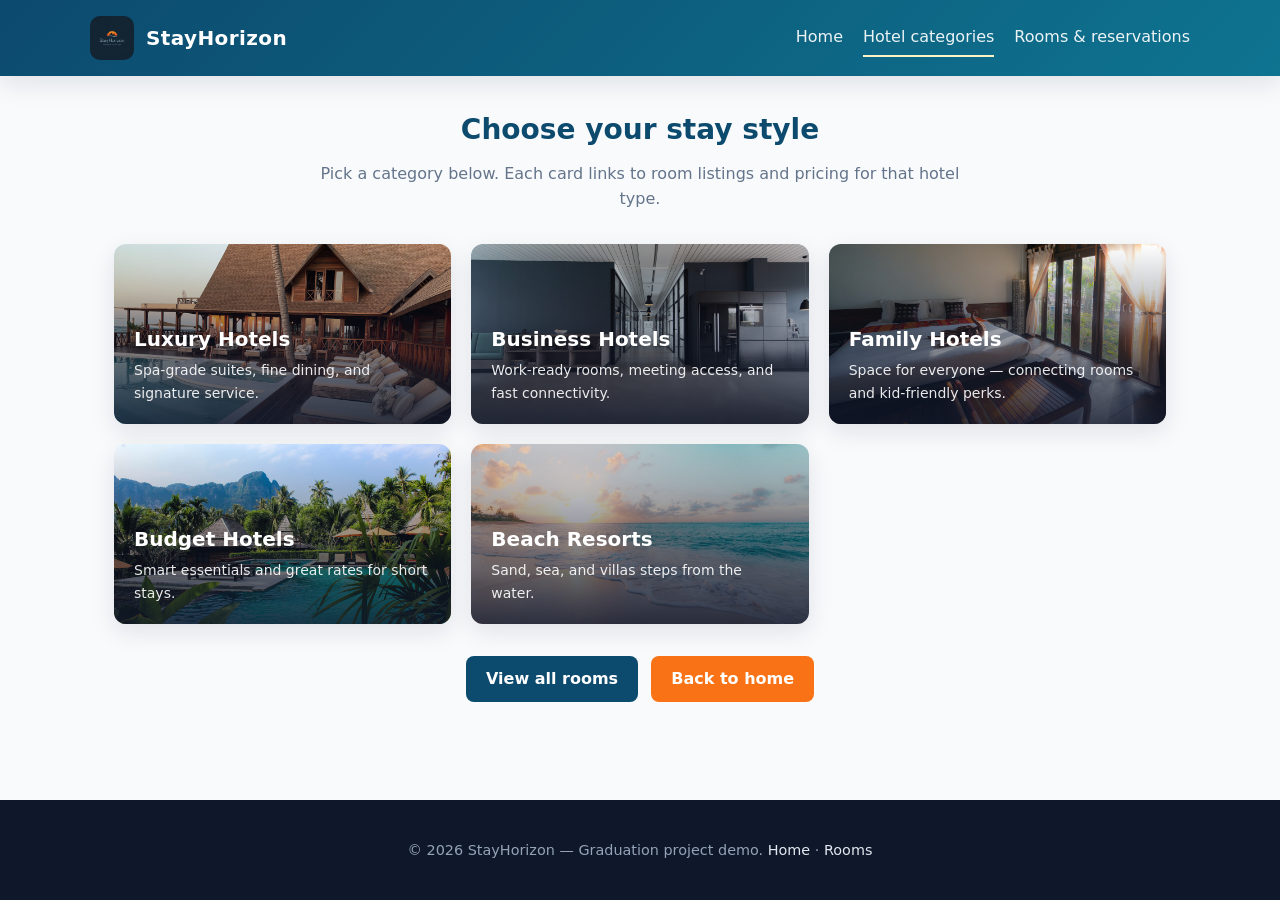
==== categories.html @ d3760317 "Add files via upload" ====
<?xml version="1.0" encoding="UTF-8"?>
<!DOCTYPE html PUBLIC "-//W3C//DTD XHTML 1.0 Transitional//EN"
  "http://www.w3.org/TR/xhtml1/DTD/xhtml1-transitional.dtd">
<html xmlns="http://www.w3.org/1999/xhtml" xml:lang="en" lang="en">
  <head>
    <meta http-equiv="Content-Type" content="text/html; charset=UTF-8" />
    <meta name="viewport" content="width=device-width, initial-scale=1.0" />
    <title>Hotel Categories — StayHorizon</title>
    <link rel="stylesheet" type="text/css" href="css/styles.css" />
    <script type="text/javascript" src="js/app.js" defer="defer"></script>
  </head>
  <body>
    <div class="site-header">
      <div class="site-header__inner">
        <a class="site-logo" href="index.html">
          <img src="Images/LOGOOO.jpg" alt="StayHorizon logo" width="44" height="44" />
          <span class="site-logo__text">StayHorizon</span>
        </a>
        <div class="site-nav">
          <a href="index.html">Home</a>
          <a href="categories.html" class="active-nav">Hotel categories</a>
          <a href="rooms.html">Rooms &amp; reservations</a>
        </div>
      </div>
    </div>

    <div class="main-content">
      <div class="categories-intro">
        <h1 class="page-title">Choose your stay style</h1>
        <p class="page-intro" style="margin: 0 auto">
          Pick a category below. Each card links to room listings and pricing for that hotel type.
        </p>
      </div>

      <div class="category-grid">
        <a class="category-card cat-luxury" href="rooms.html?cat=luxury">
          <span class="category-card__bg"></span>
          <span class="category-card__overlay"></span>
          <div class="category-card__content">
            <h2>Luxury Hotels</h2>
            <p>Spa-grade suites, fine dining, and signature service.</p>
          </div>
        </a>

        <a class="category-card cat-business" href="rooms.html?cat=business">
          <span class="category-card__bg"></span>
          <span class="category-card__overlay"></span>
          <div class="category-card__content">
            <h2>Business Hotels</h2>
            <p>Work-ready rooms, meeting access, and fast connectivity.</p>
          </div>
        </a>

        <a class="category-card cat-family" href="rooms.html?cat=family">
          <span class="category-card__bg"></span>
          <span class="category-card__overlay"></span>
          <div class="category-card__content">
            <h2>Family Hotels</h2>
            <p>Space for everyone — connecting rooms and kid-friendly perks.</p>
          </div>
        </a>

        <a class="category-card cat-budget" href="rooms.html?cat=budget">
          <span class="category-card__bg"></span>
          <span class="category-card__overlay"></span>
          <div class="category-card__content">
            <h2>Budget Hotels</h2>
            <p>Smart essentials and great rates for short stays.</p>
          </div>
        </a>

        <a class="category-card cat-beach" href="rooms.html?cat=beach">
          <span class="category-card__bg"></span>
          <span class="category-card__overlay"></span>
          <div class="category-card__content">
            <h2>Beach Resorts</h2>
            <p>Sand, sea, and villas steps from the water.</p>
          </div>
        </a>
      </div>

      <p style="margin-top: 2rem; text-align: center">
        <a class="btn btn--secondary" href="rooms.html">View all rooms</a>
        <a class="btn btn--primary" href="index.html" style="margin-left: 0.5rem">Back to home</a>
      </p>
    </div>

    <div class="site-footer">
      <p>
        &copy; 2026 StayHorizon — Graduation project demo.
        <a href="index.html">Home</a> ·
        <a href="rooms.html">Rooms</a>
      </p>
    </div>
  </body>
</html>
---- css/styles.css ----
:root {
  --color-ocean: #0c4a6e;
  --color-ocean-light: #0369a1;
  --color-sand: #fef3c7;
  --color-coral: #f97316;
  --color-coral-dark: #ea580c;
  --color-white: #ffffff;
  --color-muted: #64748b;
  --color-surface: #f8fafc;
  --color-card: #ffffff;
  --shadow-sm: 0 1px 2px rgba(15, 23, 42, 0.06);
  --shadow-md: 0 8px 24px rgba(15, 23, 42, 0.1);
  --radius: 12px;
  --font-sans: "Segoe UI", system-ui, -apple-system, sans-serif;
}

*,
*::before,
*::after {
  box-sizing: border-box;
}

html {
  scroll-behavior: smooth;
}

body {
  margin: 0;
  font-family: var(--font-sans);
  font-size: 1rem;
  line-height: 1.6;
  color: #1e293b;
  background: var(--color-surface);
  display: flex;
  flex-direction: column;
  min-height: 100vh;
}

img {
  max-width: 100%;
  height: auto;
  display: block;
}

a {
  color: var(--color-ocean-light);
  text-decoration: none;
}

a:hover {
  text-decoration: underline;
}

a:focus,
button:focus,
input:focus,
textarea:focus,
select:focus {
  outline: 2px solid var(--color-coral);
  outline-offset: 2px;
}

.site-header {
  background: linear-gradient(135deg, var(--color-ocean) 0%, #0e7490 100%);
  color: var(--color-white);
  padding: 1rem 1.5rem;
  box-shadow: var(--shadow-md);
}

.site-header__inner {
  max-width: 1100px;
  margin: 0 auto;
  display: flex;
  flex-wrap: wrap;
  align-items: center;
  justify-content: space-between;
  gap: 1rem;
}

.site-logo {
  display: flex;
  align-items: center;
  gap: 0.75rem;
  color: inherit;
  text-decoration: none;
}

.site-logo:hover {
  text-decoration: none;
  opacity: 0.95;
}

.site-logo img {
  flex-shrink: 0;
  width: 44px;
  height: 44px;
  object-fit: cover;
  border-radius: 10px;
}

.site-logo__text {
  font-weight: 700;
  font-size: 1.25rem;
  letter-spacing: 0.02em;
}

.site-nav {
  display: flex;
  flex-wrap: wrap;
  gap: 0.5rem 1.25rem;
}

.site-nav a {
  color: rgba(255, 255, 255, 0.92);
  font-weight: 500;
  text-decoration: none;
  padding: 0.35rem 0;
  border-bottom: 2px solid transparent;
}

.site-nav a:hover,
.site-nav a.active-nav {
  border-bottom: 2px solid var(--color-sand);
  text-decoration: none;
}

.main-content {
  flex: 1;
  width: 100%;
  max-width: 1100px;
  margin: 0 auto;
  padding: 2rem 1.5rem 3rem;
}

.page-title {
  font-size: 1.75rem;
  color: var(--color-ocean);
  margin: 0 0 0.5rem;
}

.page-intro {
  color: var(--color-muted);
  margin: 0 0 2rem;
  max-width: 65ch;
}

.hero {
  text-align: center;
  padding: 2.5rem 1rem;
  background: linear-gradient(180deg, #e0f2fe 0%, var(--color-surface) 100%);
  border-radius: var(--radius);
  margin-bottom: 2.5rem;
}

.hero h1 {
  font-size: clamp(1.75rem, 4vw, 2.25rem);
  color: var(--color-ocean);
  margin: 0 0 0.75rem;
}

.hero p {
  margin: 0 auto;
  max-width: 36rem;
  color: var(--color-muted);
}

.section {
  margin-bottom: 2.5rem;
}

.section h2 {
  font-size: 1.35rem;
  color: var(--color-ocean);
  margin: 0 0 1rem;
  padding-bottom: 0.5rem;
  border-bottom: 2px solid #bae6fd;
}

.vision-mission {
  display: grid;
  gap: 1.25rem;
}

@media (min-width: 640px) {
  .vision-mission {
    grid-template-columns: 1fr 1fr;
  }
}

.vm-card {
  background: var(--color-card);
  padding: 1.5rem;
  border-radius: var(--radius);
  box-shadow: var(--shadow-sm);
  border: 1px solid #e2e8f0;
}

.vm-card h3 {
  margin: 0 0 0.5rem;
  font-size: 1.1rem;
  color: var(--color-ocean-light);
}

.vm-card p {
  margin: 0;
  color: #475569;
}

.about-dev {
  background: var(--color-card);
  padding: 1.5rem;
  border-radius: var(--radius);
  box-shadow: var(--shadow-sm);
  border-left: 4px solid var(--color-coral);
}

.about-dev p {
  margin: 0 0 1rem;
}

.about-dev p:last-child {
  margin-bottom: 0;
}

.contact-grid {
  display: grid;
  gap: 1.5rem;
}

@media (min-width: 720px) {
  .contact-grid {
    grid-template-columns: 1fr 1fr;
  }
}

.contact-card {
  background: var(--color-card);
  padding: 1.5rem;
  border-radius: var(--radius);
  box-shadow: var(--shadow-sm);
  border: 1px solid #e2e8f0;
}

.contact-card h3 {
  margin: 0 0 1rem;
  font-size: 1.1rem;
  color: var(--color-ocean);
}

.contact-list {
  list-style: none;
  margin: 0;
  padding: 0;
}

.contact-list li {
  margin-bottom: 0.5rem;
  color: #475569;
}

.contact-form label {
  display: block;
  font-weight: 600;
  font-size: 0.875rem;
  margin-bottom: 0.35rem;
  color: #334155;
}

.contact-form input,
.contact-form textarea {
  width: 100%;
  padding: 0.65rem 0.75rem;
  border: 1px solid #cbd5e1;
  border-radius: 8px;
  font: inherit;
  margin-bottom: 1rem;
}

.contact-form textarea {
  min-height: 100px;
  resize: vertical;
}

.btn {
  display: inline-block;
  padding: 0.65rem 1.25rem;
  font: inherit;
  font-weight: 600;
  border: none;
  border-radius: 8px;
  cursor: pointer;
  text-decoration: none;
  transition: background 0.15s, transform 0.1s;
}

.btn:hover {
  text-decoration: none;
}

.btn--primary {
  background: var(--color-coral);
  color: var(--color-white);
}

.btn--primary:hover {
  background: var(--color-coral-dark);
}

.btn--secondary {
  background: var(--color-ocean);
  color: var(--color-white);
}

.btn--secondary:hover {
  background: var(--color-ocean-light);
}

.quick-links {
  display: flex;
  flex-wrap: wrap;
  gap: 1rem;
  margin-top: 1rem;
}

.quick-links .btn {
  text-align: center;
}

.categories-intro {
  text-align: center;
  margin-bottom: 2rem;
}

.category-grid {
  display: grid;
  gap: 1.25rem;
  grid-template-columns: 1fr;
}

@media (min-width: 600px) {
  .category-grid {
    grid-template-columns: repeat(2, 1fr);
  }
}

@media (min-width: 900px) {
  .category-grid {
    grid-template-columns: repeat(3, 1fr);
  }
}

.category-card {
  position: relative;
  display: block;
  border-radius: var(--radius);
  overflow: hidden;
  min-height: 180px;
  text-decoration: none;
  color: var(--color-white);
  box-shadow: var(--shadow-md);
  transition: transform 0.2s, box-shadow 0.2s;
}

.category-card:hover {
  transform: translateY(-4px);
  box-shadow: 0 16px 40px rgba(15, 23, 42, 0.18);
  text-decoration: none;
}

.category-card__bg {
  position: absolute;
  inset: 0;
  background-size: cover;
  background-position: center;
}

.category-card__overlay {
  position: absolute;
  inset: 0;
  background: linear-gradient(180deg, transparent 0%, rgba(15, 23, 42, 0.85) 100%);
}

.category-card__content {
  position: absolute;
  bottom: 0;
  left: 0;
  right: 0;
  padding: 1.25rem;
}

.category-card__content h2 {
  margin: 0 0 0.25rem;
  font-size: 1.25rem;
  color: var(--color-white);
  border: none;
  padding: 0;
}

.category-card__content p {
  margin: 0;
  font-size: 0.875rem;
  opacity: 0.9;
}

.cat-luxury .category-card__bg {
  background-image: url("../Images/cat-luxury.jpg");
}

.cat-business .category-card__bg {
  background-image: url("../Images/cat-business.jpg");
}

.cat-family .category-card__bg {
  background-image: url("../Images/cat-family.jpg");
}

.cat-budget .category-card__bg {
  background-image: url("../Images/cat-budget.jpg");
}

.cat-beach .category-card__bg {
  background-image: url("../Images/cat-beach.jpg");
}

.filter-bar {
  display: flex;
  flex-wrap: wrap;
  gap: 0.5rem;
  margin-bottom: 1.5rem;
}

.filter-bar a {
  padding: 0.5rem 1rem;
  border-radius: 999px;
  background: #e2e8f0;
  color: #334155;
  font-weight: 500;
  text-decoration: none;
}

.filter-bar a:hover,
.filter-bar a.is-active {
  background: var(--color-ocean);
  color: var(--color-white);
  text-decoration: none;
}

.room-list {
  display: flex;
  flex-direction: column;
  gap: 2rem;
}

.room-card {
  display: grid;
  gap: 1.25rem;
  background: var(--color-card);
  border-radius: var(--radius);
  overflow: hidden;
  box-shadow: var(--shadow-sm);
  border: 1px solid #e2e8f0;
}

@media (min-width: 700px) {
  .room-card {
    grid-template-columns: 280px 1fr;
  }
}

.room-card__image {
  aspect-ratio: 4 / 3;
  background: #e2e8f0;
}

.room-card__image img {
  width: 100%;
  height: 100%;
  object-fit: cover;
}

.room-card__body {
  padding: 1.25rem 1.25rem 1.5rem;
}

.room-card__body h2 {
  margin: 0 0 0.5rem;
  font-size: 1.2rem;
  color: var(--color-ocean);
  border: none;
  padding: 0;
}

.room-meta {
  font-weight: 700;
  color: var(--color-coral-dark);
  margin-bottom: 0.75rem;
}

.room-features {
  margin: 0 0 1rem;
  padding-left: 1.25rem;
  color: #475569;
}

.room-features li {
  margin-bottom: 0.25rem;
}

.reservation-panel {
  margin-top: 2.5rem;
  padding: 1.75rem;
  background: linear-gradient(135deg, #ecfeff 0%, #fff7ed 100%);
  border-radius: var(--radius);
  border: 1px solid #bae6fd;
}

.reservation-panel h2 {
  margin: 0 0 1rem;
  font-size: 1.25rem;
  color: var(--color-ocean);
  border: none;
  padding: 0;
}

.reserve-rows {
  display: flex;
  flex-direction: column;
  gap: 1rem;
}

.reserve-row {
  display: flex;
  flex-wrap: wrap;
  align-items: center;
  gap: 0.75rem 1.5rem;
  padding: 1rem;
  background: var(--color-white);
  border-radius: 8px;
  border: 1px solid #e2e8f0;
}

.reserve-row label {
  display: flex;
  align-items: center;
  gap: 0.5rem;
  font-weight: 600;
  cursor: pointer;
  min-width: 200px;
}

.reserve-row input[type="number"] {
  width: 4.5rem;
  padding: 0.4rem 0.5rem;
  border-radius: 6px;
  border: 1px solid #cbd5e1;
  font: inherit;
}

.reserve-row .row-price {
  margin-left: auto;
  font-weight: 600;
  color: var(--color-ocean);
}

.total-line {
  margin-top: 1.25rem;
  padding-top: 1rem;
  border-top: 2px dashed #94a3b8;
  display: flex;
  justify-content: space-between;
  align-items: center;
  font-size: 1.15rem;
}

.total-line strong {
  color: var(--color-coral-dark);
  font-size: 1.35rem;
}

.site-footer {
  background: #0f172a;
  color: #94a3b8;
  padding: 1.5rem;
  text-align: center;
  font-size: 0.9rem;
  margin-top: auto;
}

.site-footer a {
  color: #e2e8f0;
}
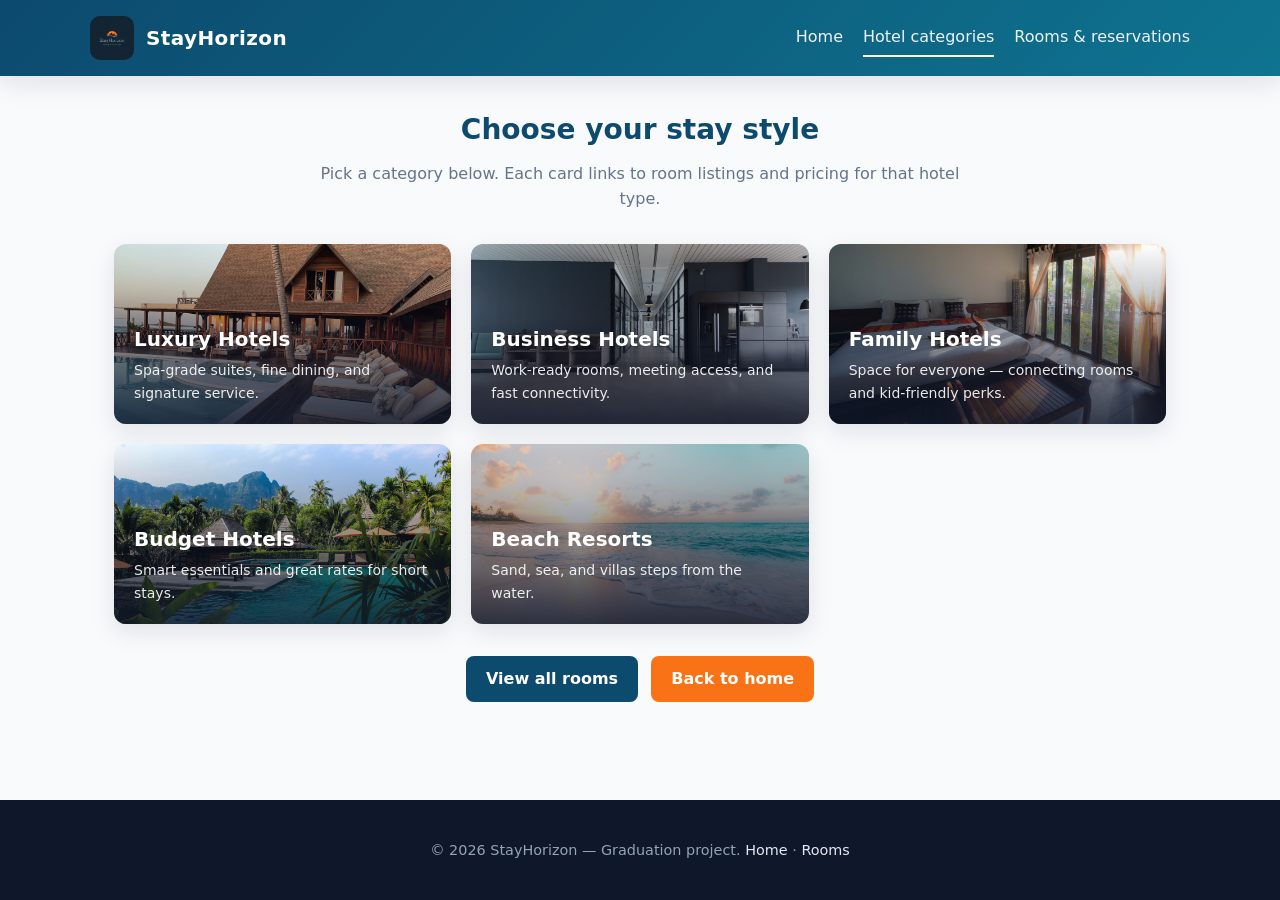
==== commit e35006c1: "Update footer text for graduation project" ====
--- a/categories.html
+++ b/categories.html
@@ -87,10 +87,10 @@
 
     <div class="site-footer">
       <p>
-        &copy; 2026 StayHorizon — Graduation project demo.
+        &copy; 2026 StayHorizon — Graduation project.
         <a href="index.html">Home</a> ·
         <a href="rooms.html">Rooms</a>
       </p>
     </div>
   </body>
-</html>+</html>
